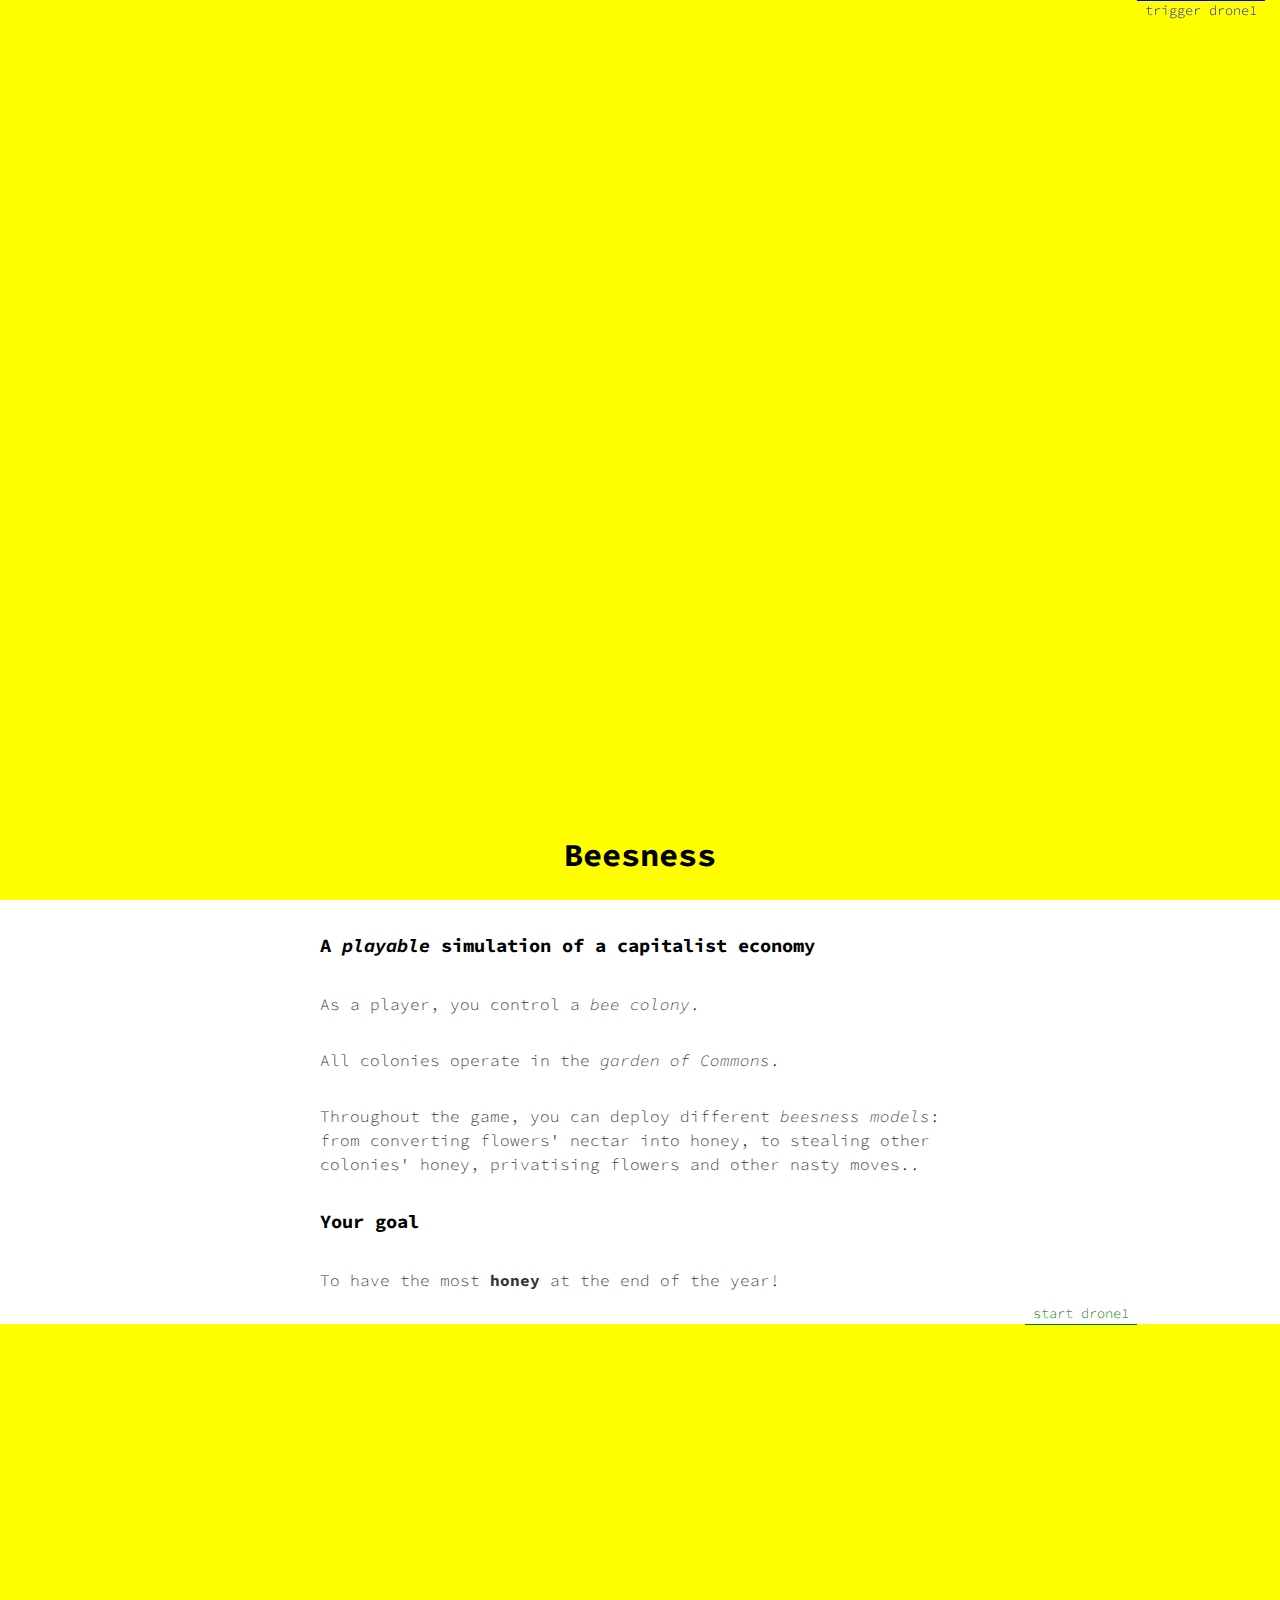
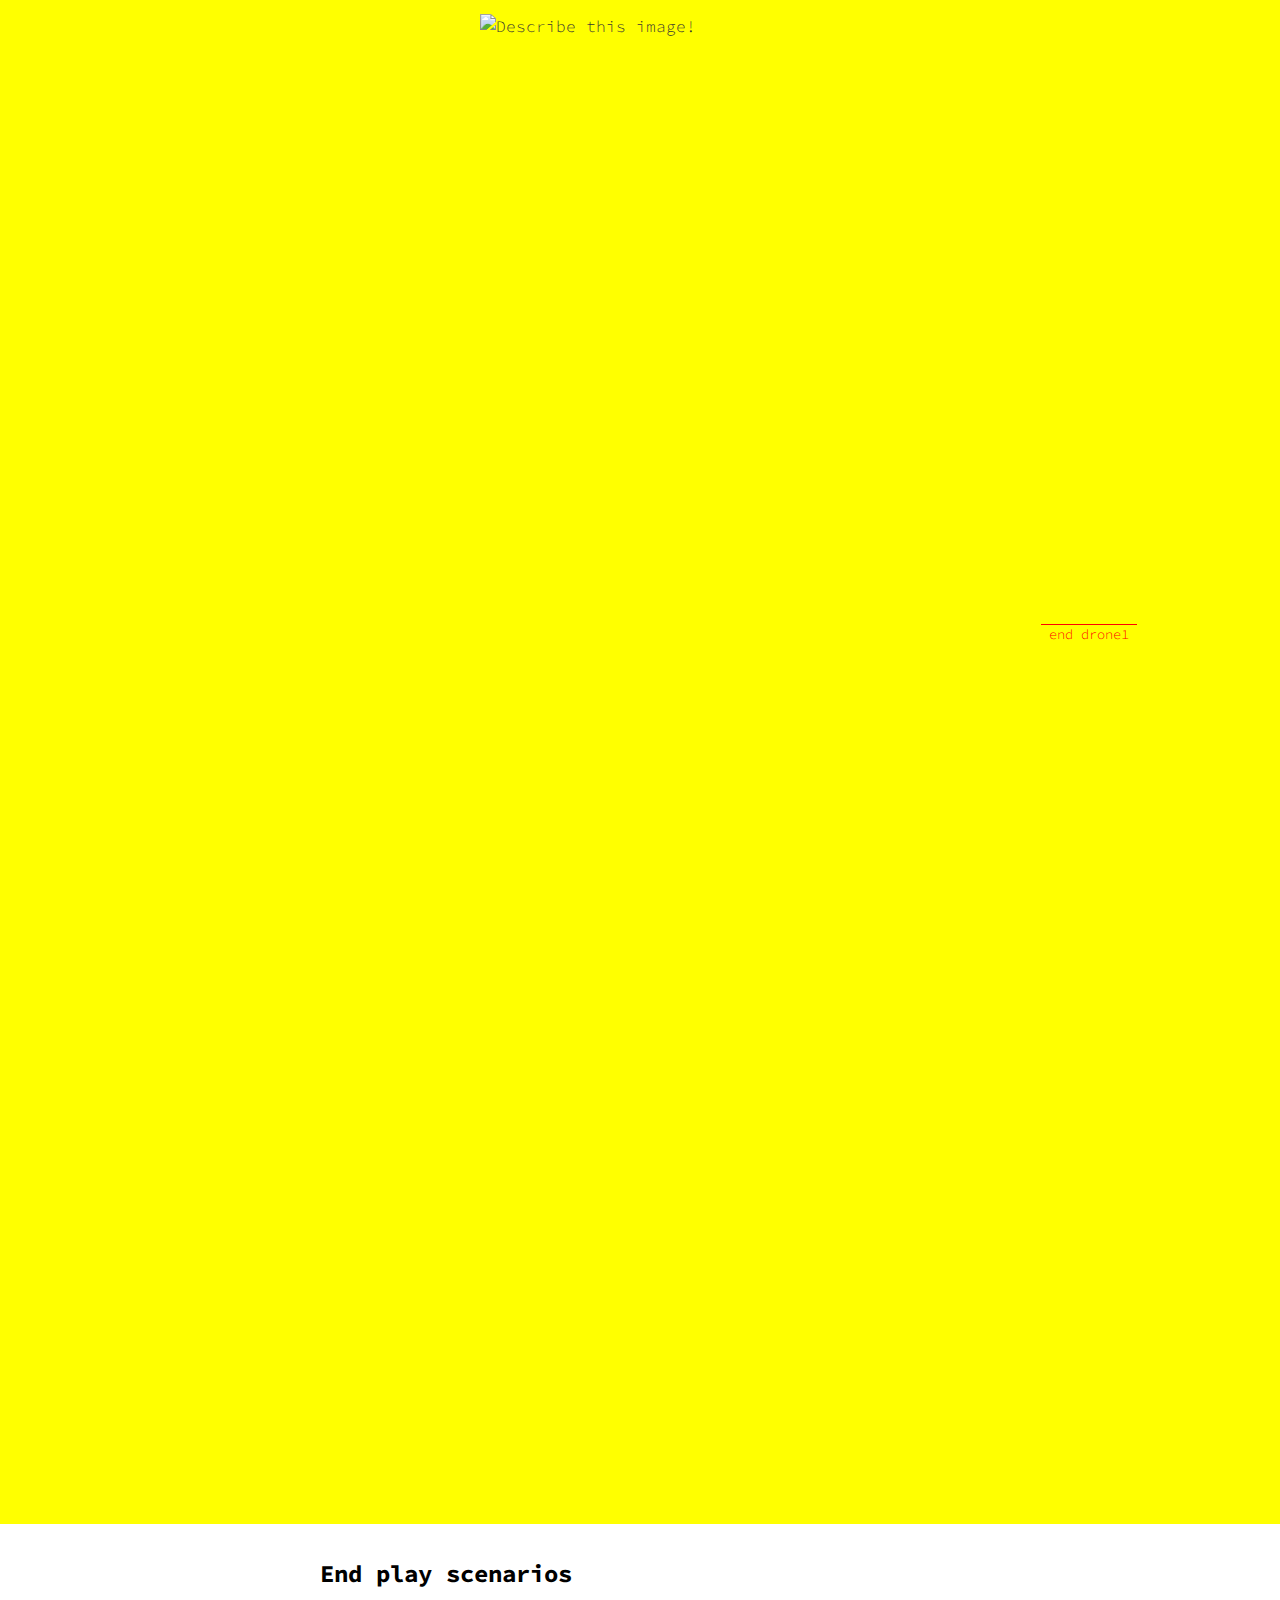
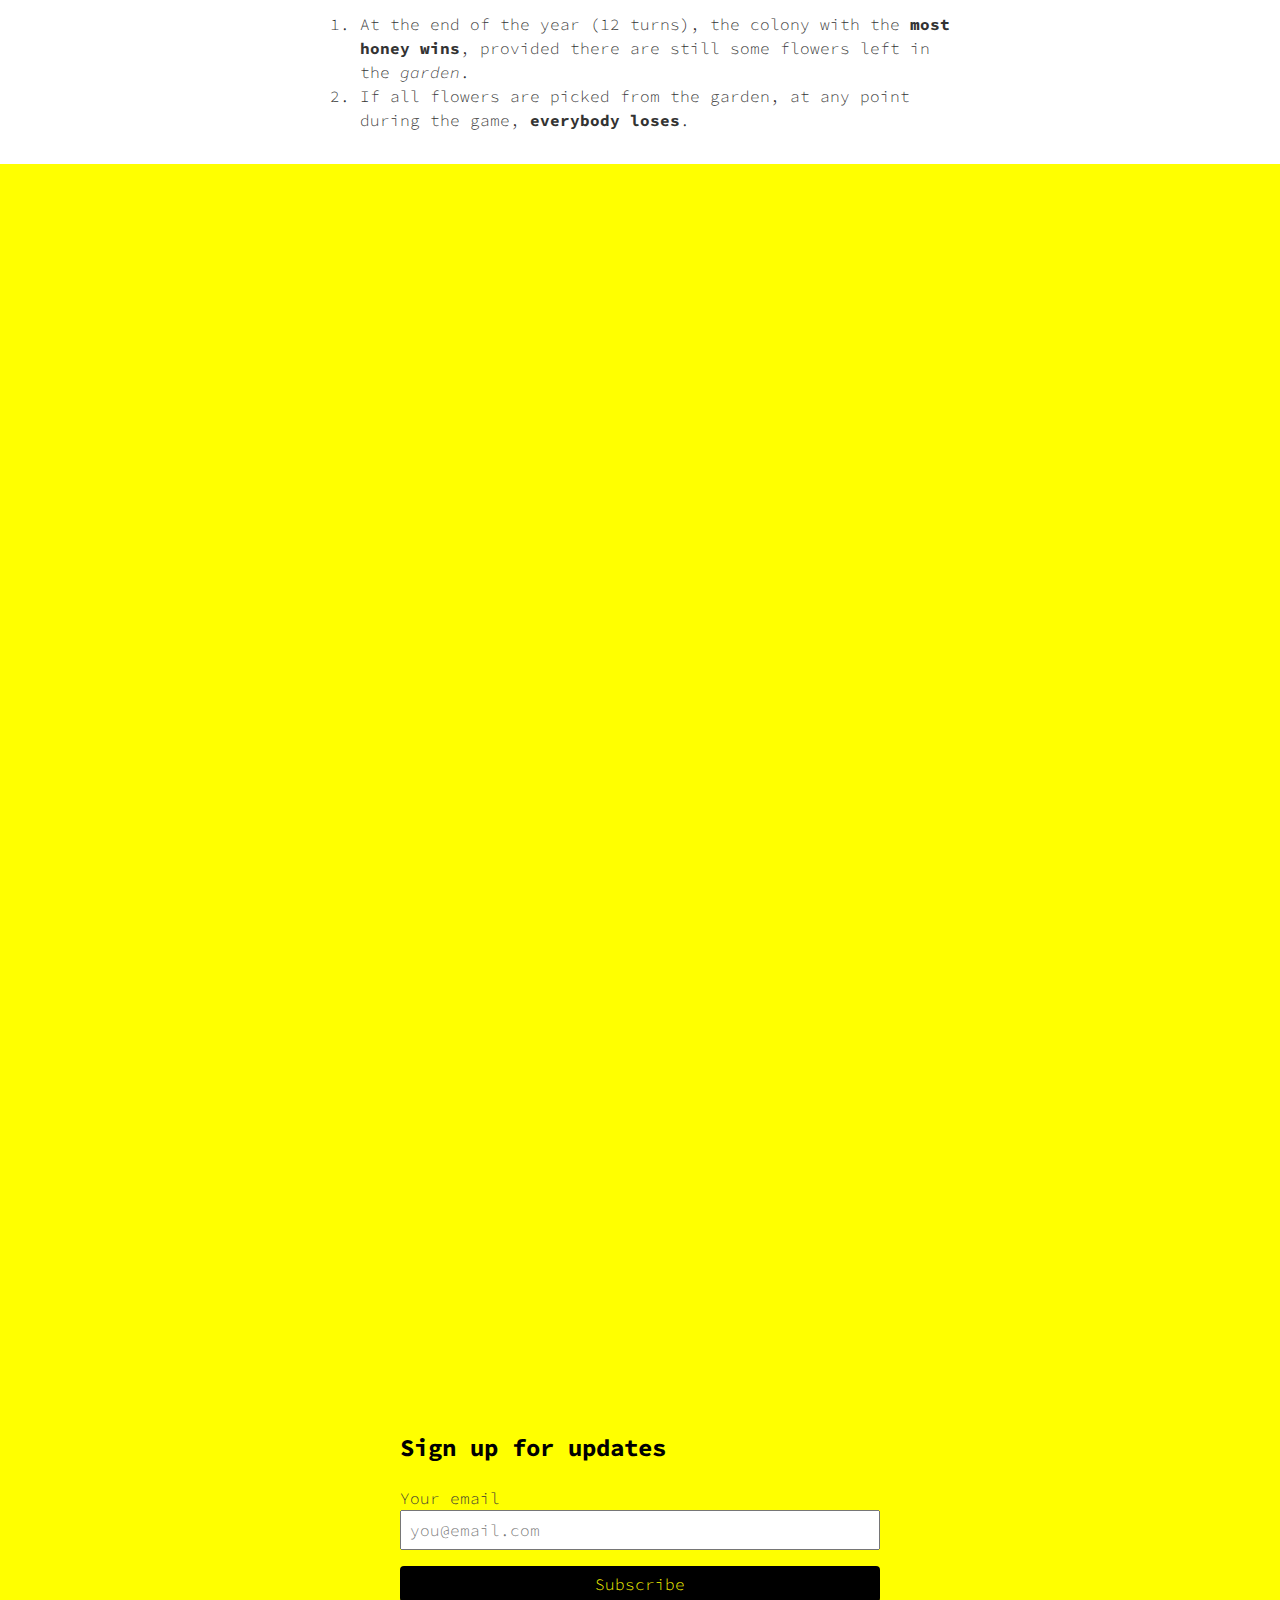
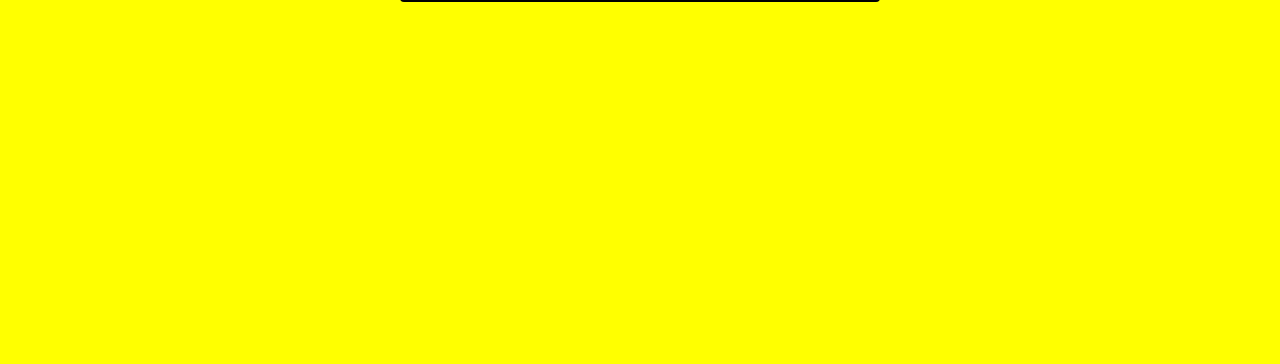
==== resources/scroll-magic/02.tweening+pinning.html @ f46ce2c4 "Added tweening!" ====
<!DOCTYPE html>
<html>

	<head>

		<title>01 - Pinning</title>

		<link href="css/normalize.css" rel="stylesheet">
		<link href="css/animate.css" rel="stylesheet">
		<link href="https://fonts.googleapis.com/css?family=Source+Code+Pro:400,300,700,900" rel="stylesheet" type="text/css">
		<link href="css/style.css" rel="stylesheet">

		<!-- LOAD JS LIBRARIES -->
		<script src="js/lib/jquery.min.js"></script>
		<script src="js/lib/greensock/TweenMax.min.js"></script>
		
		<!-- LOAD SCROLL MAGIC -->
		<script src="scrollmagic/uncompressed/ScrollMagic.js"></script>
		
		<!-- LOAD PLUGINS FOR SCROLL MAGIC -->
		<script src="scrollmagic/uncompressed/plugins/debug.addIndicators.js"></script>
		<script src="scrollmagic/uncompressed/plugins/animation.gsap.js"></script>
	
	</head>

	<body>

		<section id="one" class="full flex-h-centred flex-v-bottom">
			<h1 class="animated buzz infinite">Beesness</h1>
		</section>

		<section class="content">
			<h3>A <em>playable</em> simulation of a <strong>capitalist economy</strong></h3>
			<p>As a player, you control a <em>bee colony</em>. </p>
			<p>All colonies operate in the <em>garden of Commons</em>.</p>
			<p>Throughout the game, you can deploy different <em>beesness models</em>: from converting flowers' nectar into honey, to stealing other colonies' honey, privatising flowers and other nasty moves..</p>
			<h3>Your goal</h3>
			<p>To have the most <strong>honey</strong> at the end of the year!</p>
		</section>
		
		<div id="triggerDrone1" class="trigger"></div>
		<section id="two" class="full flex-h-centred flex-v-centred">
			<div id="drone1" class="drone">
				<img src="images/drone.png" alt="Describe this image!">
			</div>
		</section>

		<section id="three" class="full">
		</section>

		<section class="content">
			<h2>End play scenarios</h2>
			<ol>
				<li>At the end of the year (12 turns), the colony with the <strong>most honey wins</strong>, provided there are still some flowers left in the <em>garden</em>.</li>
				<li>If all flowers are picked from the garden, at any point during the game, <strong>everybody loses</strong>.</li>
			</ol>
		</section>

		<section id="four" class="full">
		</section>

		<section id="five" class="full flex-h-centred flex-v-centred">
			<div id="mc_embed_signup" class="content">
				<h2>Sign up for updates</h2>
				<form action="//twitter.us12.list-manage.com/subscribe/post?u=43efbdeecd252c30b1ead06d0&amp;id=ab4c4ec792" method="post" id="mc-embedded-subscribe-form" name="mc-embedded-subscribe-form" class="validate" target="_blank" novalidate>
					<div id="mc_embed_signup_scroll">
						<div class="mc-field-group">
							<label for="mce-EMAIL">Your email</label>
							<input type="email" value="" name="EMAIL" class="required email" id="mce-EMAIL" placeholder="you@email.com">
						</div>
						<div id="mce-responses" class="clear">
							<div class="response" id="mce-error-response" style="display:none"></div>
							<div class="response" id="mce-success-response" style="display:none"></div>
						</div> 
						<div style="position: absolute; left: -5000px;" aria-hidden="true">
						<input type="text" name="b_43efbdeecd252c30b1ead06d0_ab4c4ec792" tabindex="-1" value="">
					</div>
					<div class="clear">
						<input type="submit" value="Subscribe" name="subscribe" id="mc-embedded-subscribe" class="button">
					</div>
					</div>
				</form>
			</div>
		</section>

		<script>
			
			$(function () 
			{
				// start a new ScrollMagic controller
				var controller = new ScrollMagic.Controller()

				// let's set the scene
				var sceneOptions = {}

				// let's define the element that will trigger the animation, using a CSS-like selector
				sceneOptions.triggerElement = '#triggerDrone1'

				// duration defines how "long" the animation is
				// sceneOptions.duration = 0 // 0 will keep the element pinned indefinitely	
				// sceneOptions.duration = 782 // will keep the element pinned for X pixels
				sceneOptions.duration = '100%' // will keep the element pinned for X% of the browser's height
				
				// triggerHook defines where on the page the animation is triggered				
				sceneOptions.triggerHook = 0 // from 0 (top) to 1 (bottom), default to center (0.5)

				// ..and then creat the scene 
				var scene = new ScrollMagic.Scene(sceneOptions)
				scene.addIndicators({name: 'drone1'}) // add indicators 
				scene.addTo(controller)

				// let's pin the drone (make it stick whilst the rest of the page scroll)
				var pinOptions = {}
				pinOptions.pushFollowers = false
				// ..and activate the pin
				scene.setPin('#drone1', pinOptions)
				
				// use a Tween, see https://greensock.com/tweenmax
				var tweenOptions = {}
				tweenOptions.scale = 0.2 // 1 is the normal size
				tweenOptions.rotation = -360
				tweenOptions.x = '-200%'
				tweenOptions.opacity = 0 // 0 = transparent, 1 = opaque
				// ..and activate the tween
				scene.setTween('#drone1', tweenOptions)
			})

		</script>

	</body>
</html>
---- resources/scroll-magic/css/style.css ----
/* A BIT OF TYPOGRAPHY */

	body 
	{
		font-family: 'Source Code Pro', Helvetica, Arial, sans-serif;
		font-weight: 300;
		font-size: 1em;
		line-height: 1.5;
		color: #333333;
	}

	h1, h2, h3 
	{
		font-weight: 700;
		color: black;
	}

	b
	{
		font-weight: 700;
	}

	p 
	{
		margin: 2em 0 2em 0;
	}

/* CENTRED CONTENT */

	.content 
	{
		margin: 2em auto;
		max-width: 40em;
		padding: 0 1em;
	}

/* FLEXBOX! */

	.flex-h-centred
	{
		display: flex;
		justify-content: center; 
	}

	.flex-v-centred
	{
		display: flex;
		align-items: center;
	}

	.flex-v-bottom
	{
		display: flex;
		align-items: flex-end;
	}

/* FULL-SIZE IMAGES */

	html, body 
	{
		height: 100%;
	}

	.full 
	{
		height: 100%;
		background-color: yellow;
		background-size: cover;
		background-attachment: fixed;
		/*position: relative;*/
	}

	#one 
	{
		background-image: url(../images/cards-promo.jpg);
	}

	#two 
	{
		background-image: url(../images/arm.jpg);
	}

	#three 
	{
		background-image: url(../images/hands.jpg);
	}

	#four 
	{
		background-image: url(../images/grab.jpg);
	}

	#five 
	{
		background-image: url(../images/suspense.jpg);
	}

/* MAILCHIMP FORM */

	#mc_embed_signup 
	{	
		width: 30em;
		height: 13em;
		background: yellow;
	}

	input 
	{
		box-sizing: border-box;
		width: 100%;
	}

	input[type="email"] 
	{
		padding: .5em;
	}

	input[type="submit"]
	{
		margin: 1em 0;
		background-color: black;
		color: yellow;
		border-radius: .25em;
		border: none;
		padding: .5em;
		/*font-size: 1.5em;*/
	}

/* BEES */

	.drone 
	{
		width: 320px;
		height: 320px;
	}

	.drone img 
	{
		width: 100%;
	}

/* SPACERS */

	.spacer 
	{
		display: block;
	}

	.one-of-three
	{
		height: 33.333333%;
	}

	.one-of-two
	{
		height: 50%;
	}

/* ANIMATIONS */

@keyframes buzz {
	from, to {
		-webkit-transform: translate3d(0, 0, 0);
		transform: translate3d(0, 0, 0);
	}

	5%, 25%, 45%, 65%, 85% {
		-webkit-transform: translate3d(-2px, 0, 0);
		transform: translate3d(-2px, 0, 0);
	}

	15%, 35%, 55%, 75%, 95% {
		-webkit-transform: translate3d(2px, 0, 0);
		transform: translate3d(2px, 0, 0);
	}
}

.buzz {
	-webkit-animation-name: buzz;
	animation-name: buzz;
}
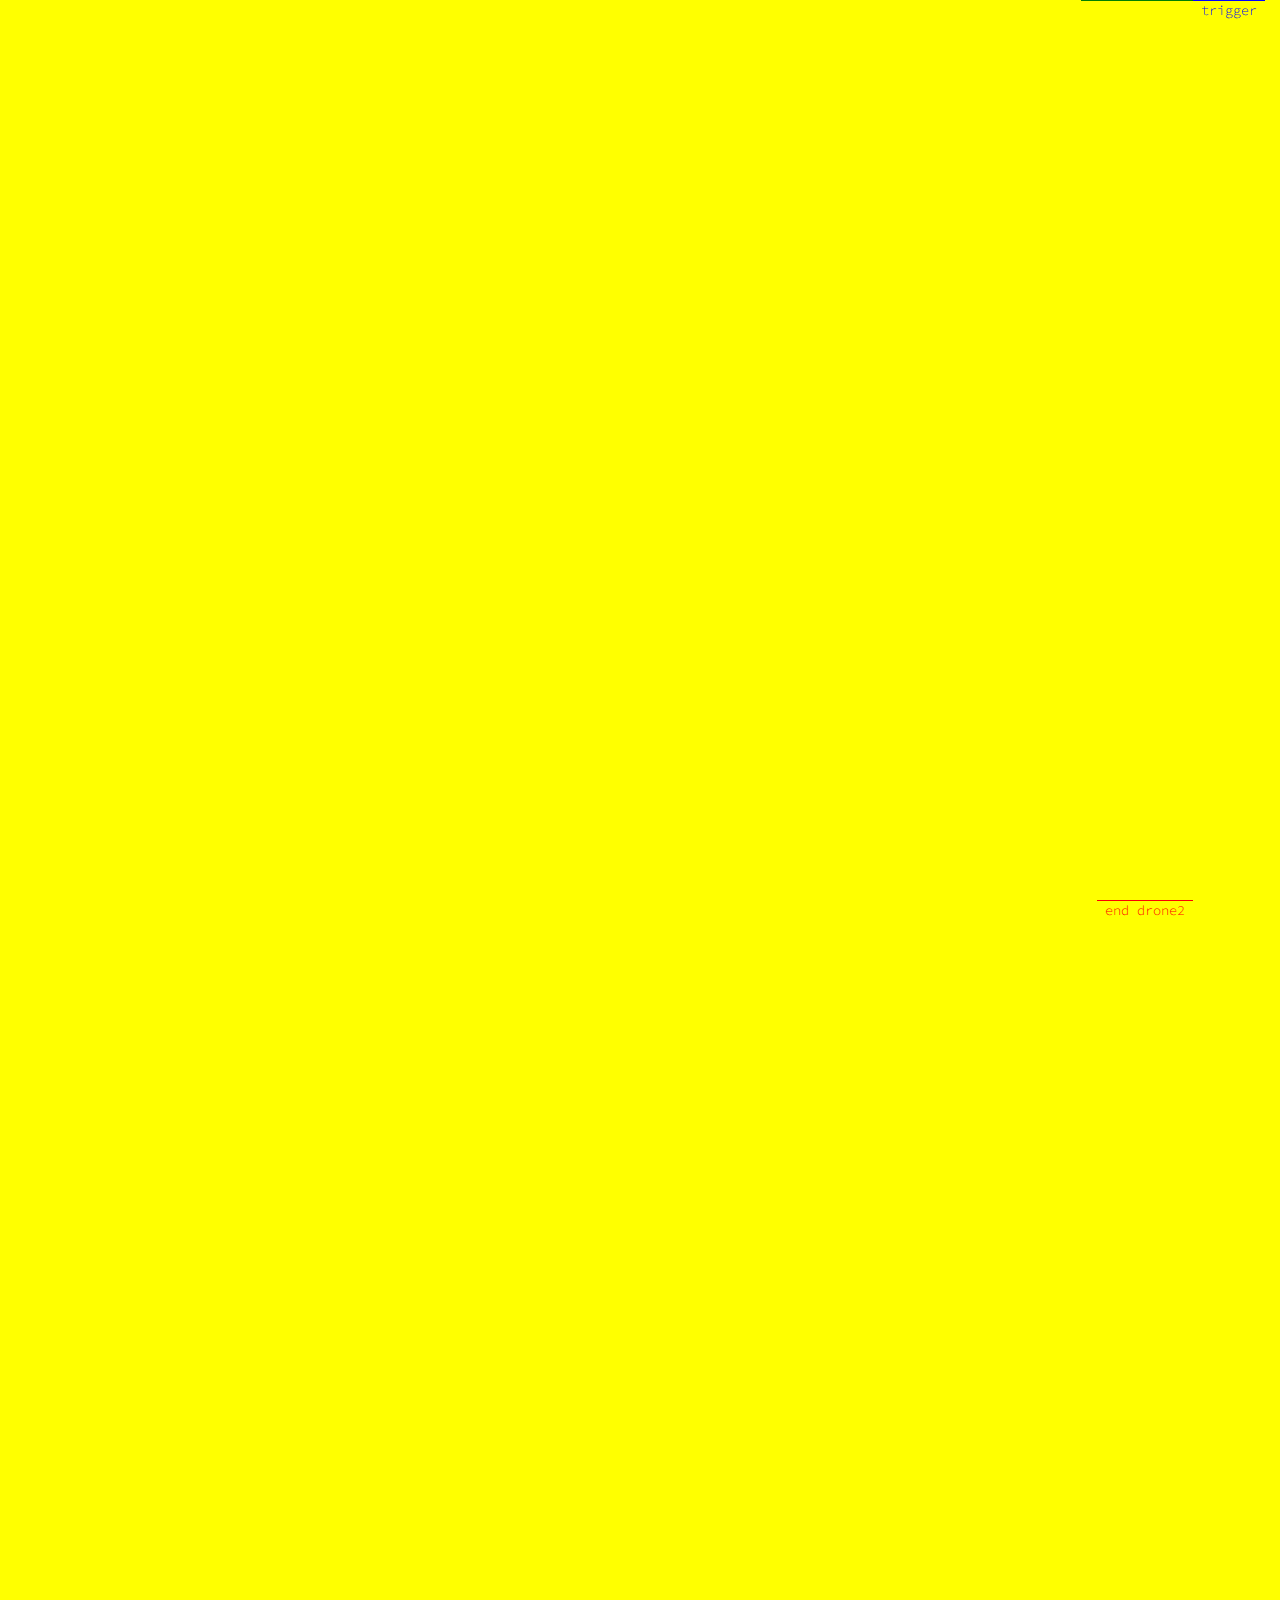
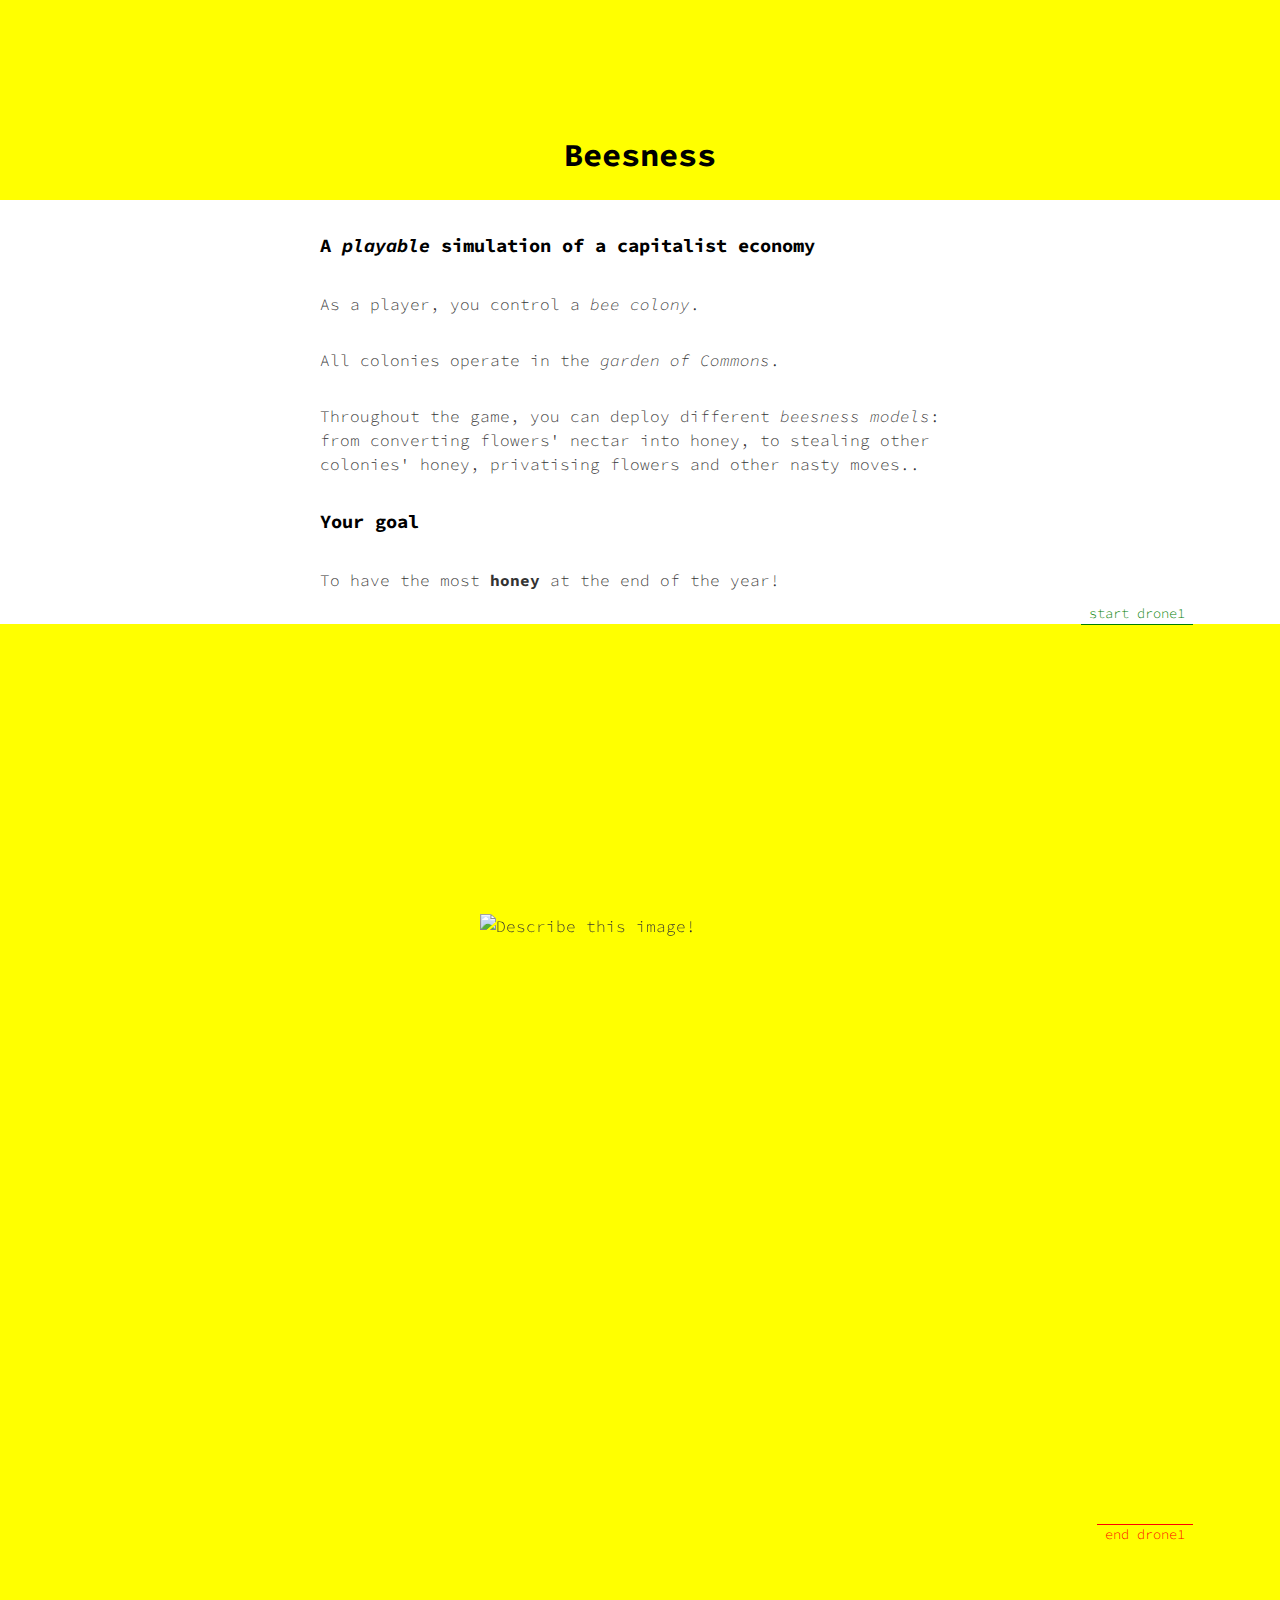
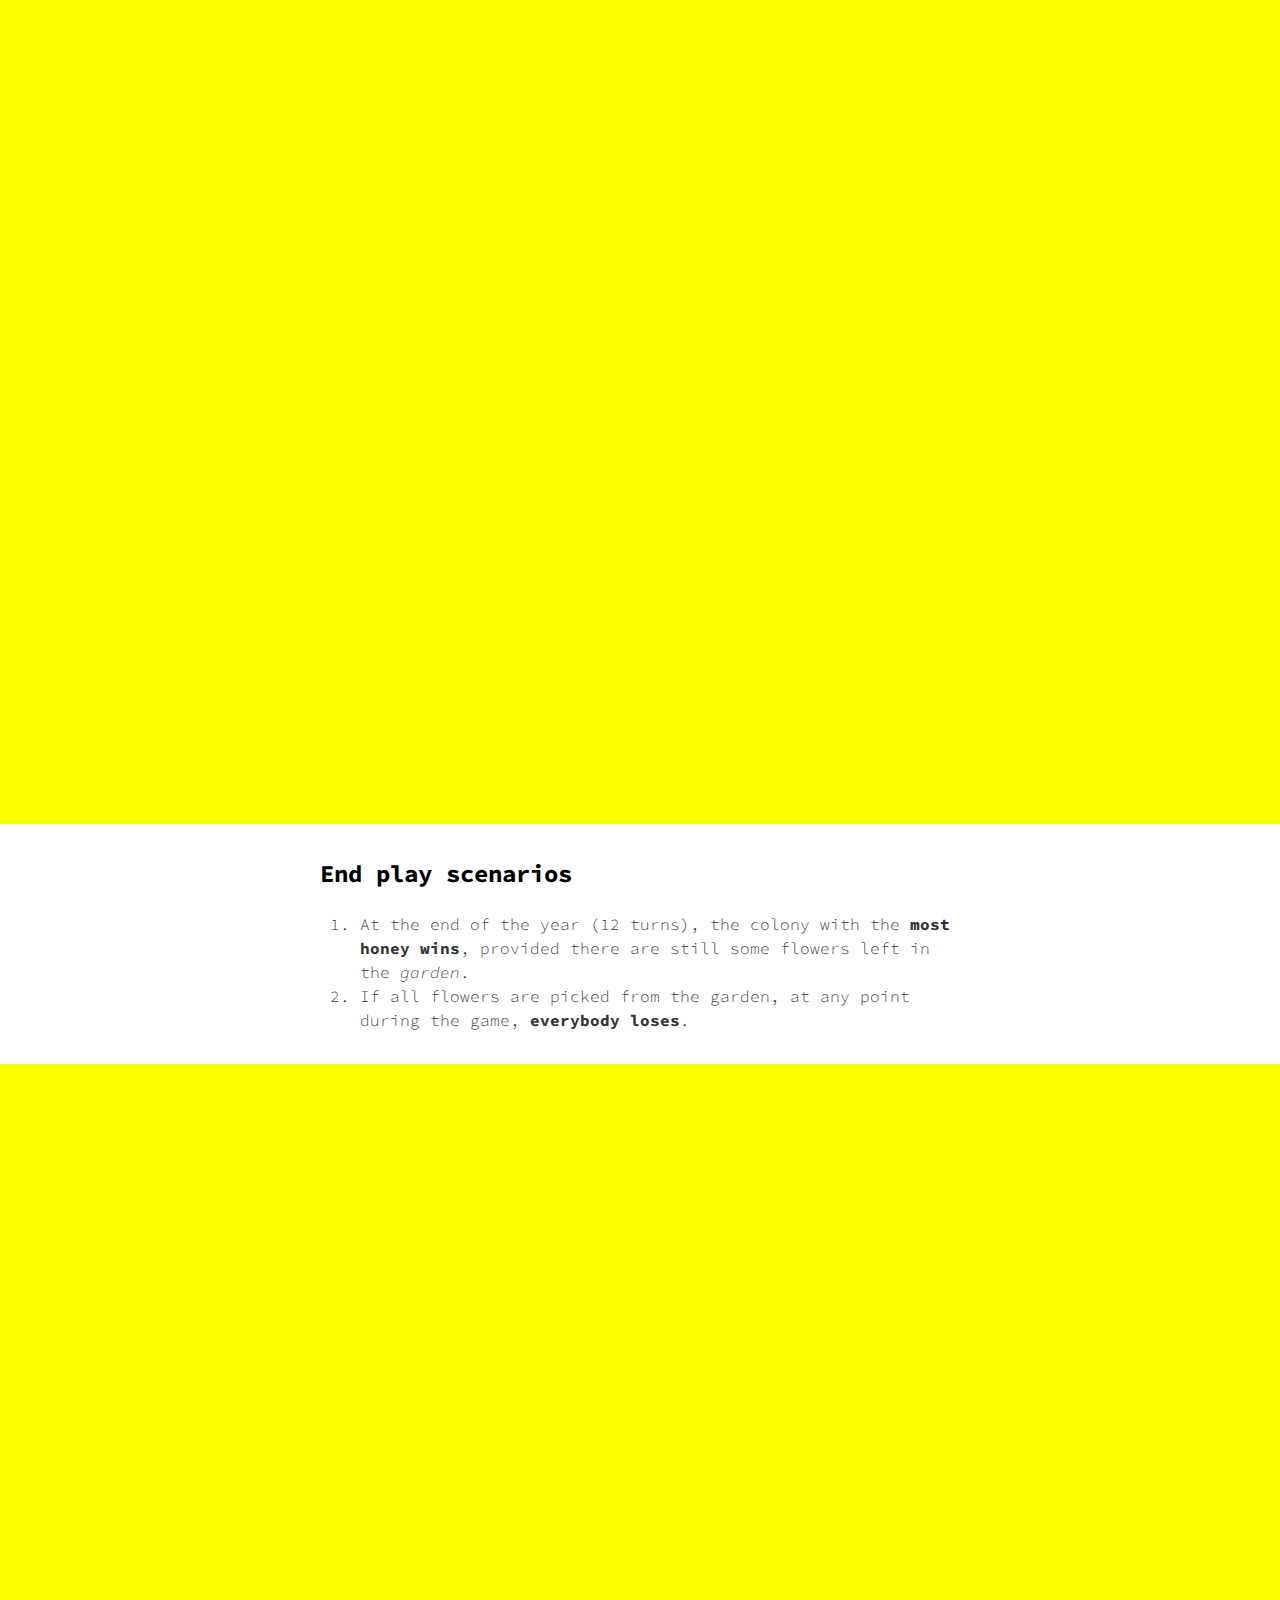
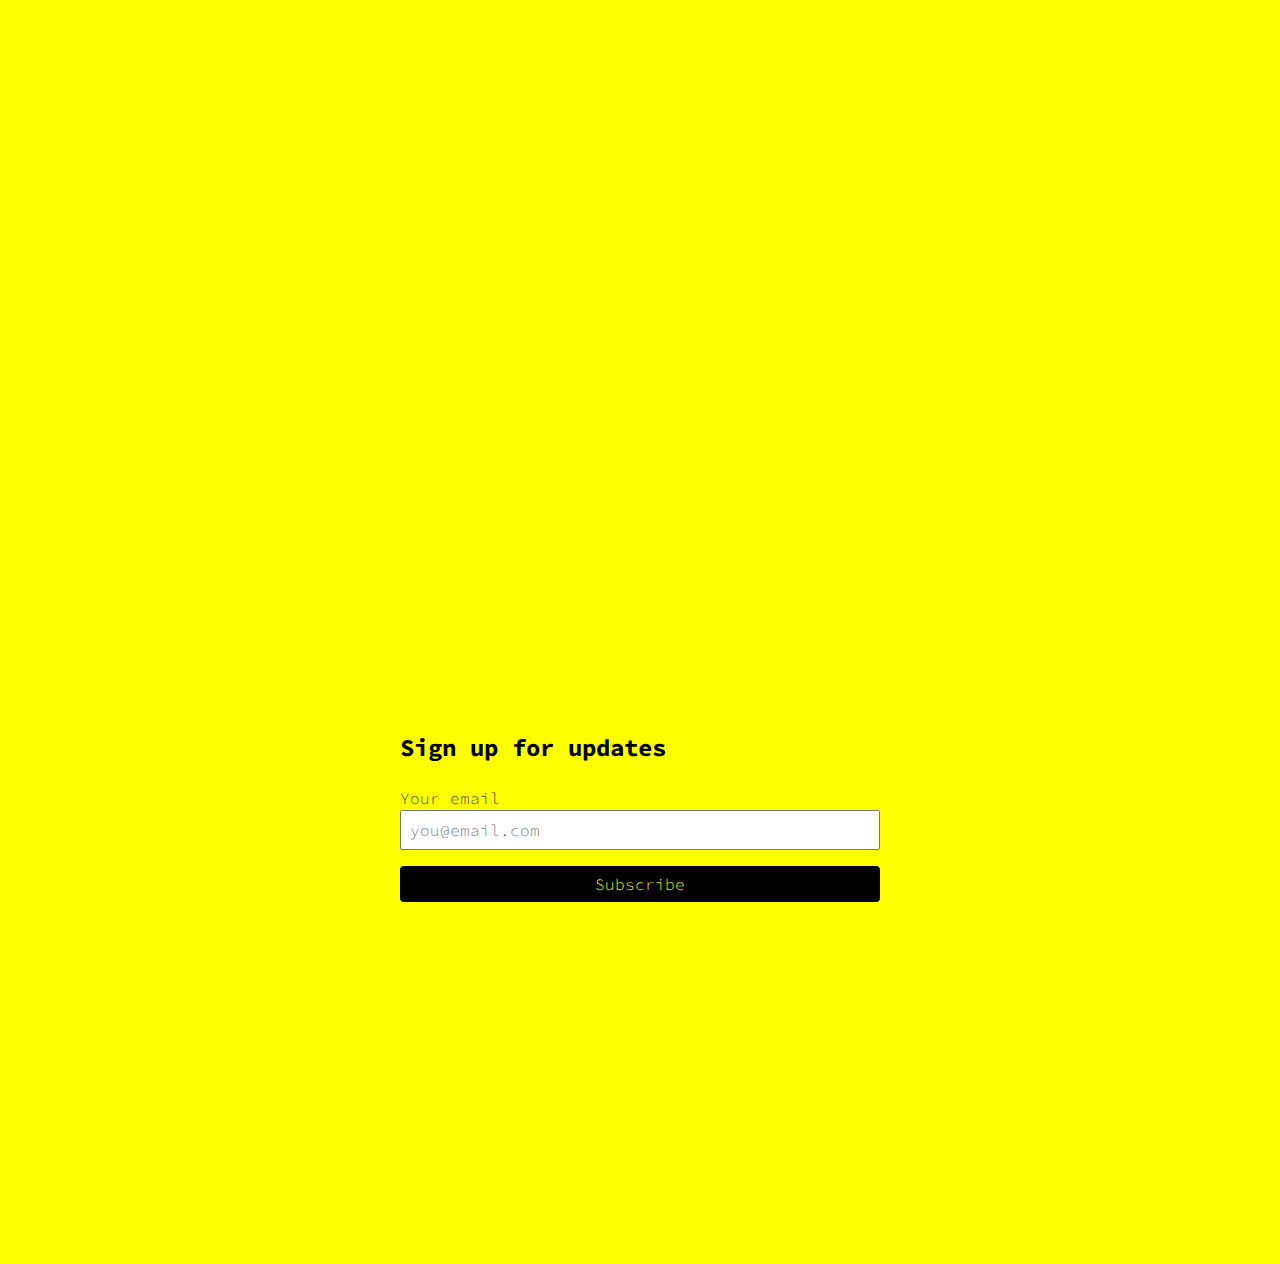
==== commit bbc25a2e: "Another drone" ====
--- a/resources/scroll-magic/02.tweening+pinning.html
+++ b/resources/scroll-magic/02.tweening+pinning.html
@@ -3,7 +3,7 @@
 
 	<head>
 
-		<title>01 - Pinning</title>
+		<title>02 - Tweening and Pinning</title>
 
 		<link href="css/normalize.css" rel="stylesheet">
 		<link href="css/animate.css" rel="stylesheet">
@@ -24,6 +24,13 @@
 	</head>
 
 	<body>
+
+		<div id="triggerDrone2" class="trigger"></div>
+		<section class="full flex-h-centred flex-v-centred">
+			<div id="drone2" class="drone">
+				<img src="images/drone.png" alt="Describe this image!">
+			</div>
+		</section>
 
 		<section id="one" class="full flex-h-centred flex-v-bottom">
 			<h1 class="animated buzz infinite">Beesness</h1>
@@ -115,7 +122,7 @@
 				// ..and activate the pin
 				scene.setPin('#drone1', pinOptions)
 				
-				// use a Tween, see https://greensock.com/tweenmax
+				// we can use a Tween to define more complex animations, see https://greensock.com/tweenmax
 				var tweenOptions = {}
 				tweenOptions.scale = 0.2 // 1 is the normal size
 				tweenOptions.rotation = -360
@@ -123,7 +130,37 @@
 				tweenOptions.opacity = 0 // 0 = transparent, 1 = opaque
 				// ..and activate the tween
 				scene.setTween('#drone1', tweenOptions)
+
+
+				// DRONE 2
+				var scene2Options = {}
+				scene2Options.triggerElement = '#triggerDrone2'
+				scene2Options.duration = '100%'
+				scene2Options.triggerHook = 0
+
+				var scene2 = new ScrollMagic.Scene(scene2Options)
+				scene2.addIndicators({name: 'drone2'}) // add indicators 
+				scene2.addTo(controller)
+
+				var pin2Options = {}
+				pin2Options.pushFollowers = false
+				// ..and activate the pin
+				scene2.setPin('#drone2', pin2Options)
+
+				/*var tween2 = TweenMax.from("#drone2", 1, {scale: 0, opacity:0});
+				scene2.addTween(tween2)*/
+				var tween2Options = {}
+				tween2Options.scale = 1 // 1 is the normal size
+				tween2Options.opacity = 1 // 0 = transparent, 1 = opaque
+				// ..and activate the tween
+				scene2.setTween('#drone2', tween2Options)
+
 			})
+
+			/*function makeTea(whichTea, howMuchSugar)
+			{
+
+			}*/
 
 		</script>
 
--- a/resources/scroll-magic/css/style.css
+++ b/resources/scroll-magic/css/style.css
@@ -139,6 +139,12 @@
 		width: 100%;
 	}
 
+	#drone2
+	{
+		opacity: 0;
+		transform: scale(0.5);
+	}
+
 /* SPACERS */
 
 	.spacer 
